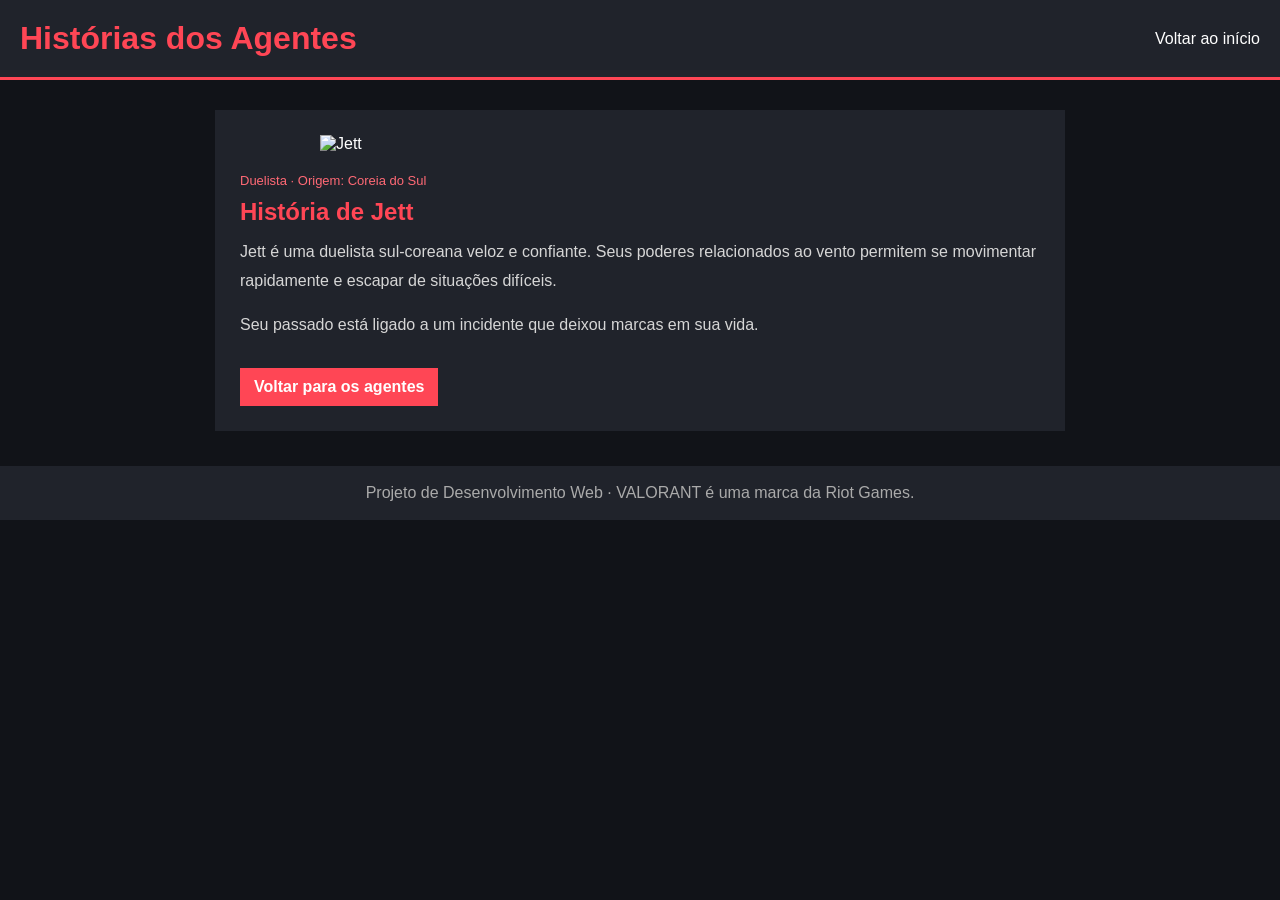
==== jett.html @ bb0e2c36 "segundo commit" ====
<!DOCTYPE html>
<html lang="pt-BR">
<head>
    <meta charset="UTF-8">
    <meta name="viewport" content="width=device-width, initial-scale=1.0">
    <title>História de Jett</title>
</head>
<body>
    <!DOCTYPE html>
<html lang="pt-BR">

<head>
    <meta charset="UTF-8">

    <meta name="viewport"
          content="width=device-width, initial-scale=1.0">

    <title>História de Jett | VALORANT</title>

    <link rel="stylesheet" href="../style.css">
</head>

<body>

    <header>
        <h1>Histórias dos Agentes</h1>

        <nav>
            <a href="../index.html">
                Voltar ao início
            </a>
        </nav>
    </header>

    <main>

        <section class="historia">

            <img src="../imagens/jett.svg" alt="Jett">

            <div class="tag">
                Duelista · Origem: Coreia do Sul
            </div>

            <h2>História de Jett</h2>

            <p>
                Jett é uma duelista sul-coreana veloz
                e confiante. Seus poderes relacionados
                ao vento permitem se movimentar
                rapidamente e escapar de situações difíceis.
            </p>

            <p>
                Seu passado está ligado a um incidente
                que deixou marcas em sua vida.
            </p>

            <a class="botao" href="../index.html">
                Voltar para os agentes
            </a>

        </section>

    </main>

    <footer>
        <p>
            Projeto de Desenvolvimento Web ·
            VALORANT é uma marca da Riot Games.
        </p>
    </footer>

</body>

</html>
</body>
</html>
---- style.css ----
* {
    margin: 0;
    padding: 0;
    box-sizing: border-box;
}

body {
    font-family: Arial, sans-serif;
    background: #111318;
    color: white;
}

header {
    background: #20232b;
    padding: 20px;
    display: flex;
    justify-content: space-between;
    align-items: center;
    gap: 15px;
    flex-wrap: wrap;
    border-bottom: 3px solid #ff4655;
}

header h1 {
    color: #ff4655;
}

nav {
    display: flex;
    gap: 15px;
}

nav a {
    color: white;
    text-decoration: none;
}

nav a:hover {
    color: #ff4655;
}

main {
    width: 92%;
    max-width: 1200px;
    margin: 30px auto;
}

.intro {
    text-align: center;
    margin-bottom: 25px;
    animation: aparecer 1s;
}

.intro h2 {
    margin-bottom: 10px;
}

.grade {
    display: grid;
    grid-template-columns: repeat(3, 1fr);
    gap: 20px;
}

.card {
    background: #20232b;
    border: 1px solid #383c46;
    position: relative;
    transition: transform .2s;
    overflow: hidden;
}

.card:hover {
    transform: translateY(-5px);
}

.card img {
    width: 100%;
    display: block;
}

.conteudo {
    padding: 15px;
}

.conteudo h3 {
    margin-bottom: 8px;
}

.conteudo p {
    color: #c5c7ce;
    line-height: 1.5;
}

.tag {
    color: #ff6975;
    font-size: 13px;
    margin-bottom: 10px;
}

.botao {
    display: inline-block;
    margin-top: 14px;
    background: #ff4655;
    color: white;
    padding: 10px 14px;
    text-decoration: none;
    font-weight: bold;
}

.botao:hover {
    background: #d92f3e;
}

.historia {
    background: #20232b;
    padding: 25px;
    max-width: 850px;
    margin: 0 auto;
}

.historia img {
    width: 100%;
    max-width: 640px;
    display: block;
    margin: 0 auto 20px;
}

.historia h2 {
    color: #ff4655;
    margin-bottom: 12px;
}

.historia p {
    color: #d6d6d6;
    line-height: 1.8;
    margin-bottom: 15px;
}

footer {
    text-align: center;
    background: #20232b;
    padding: 18px;
    margin-top: 35px;
    color: #aaa;
}

@keyframes aparecer {
    from {
        opacity: 0;
    }

    to {
        opacity: 1;
    }
}

@media (max-width: 800px) {
    .grade {
        grid-template-columns: repeat(2, 1fr);
    }
}

@media (max-width: 520px) {
    header {
        flex-direction: column;
        text-align: center;
    }

    .grade {
        grid-template-columns: 1fr;
    }
}
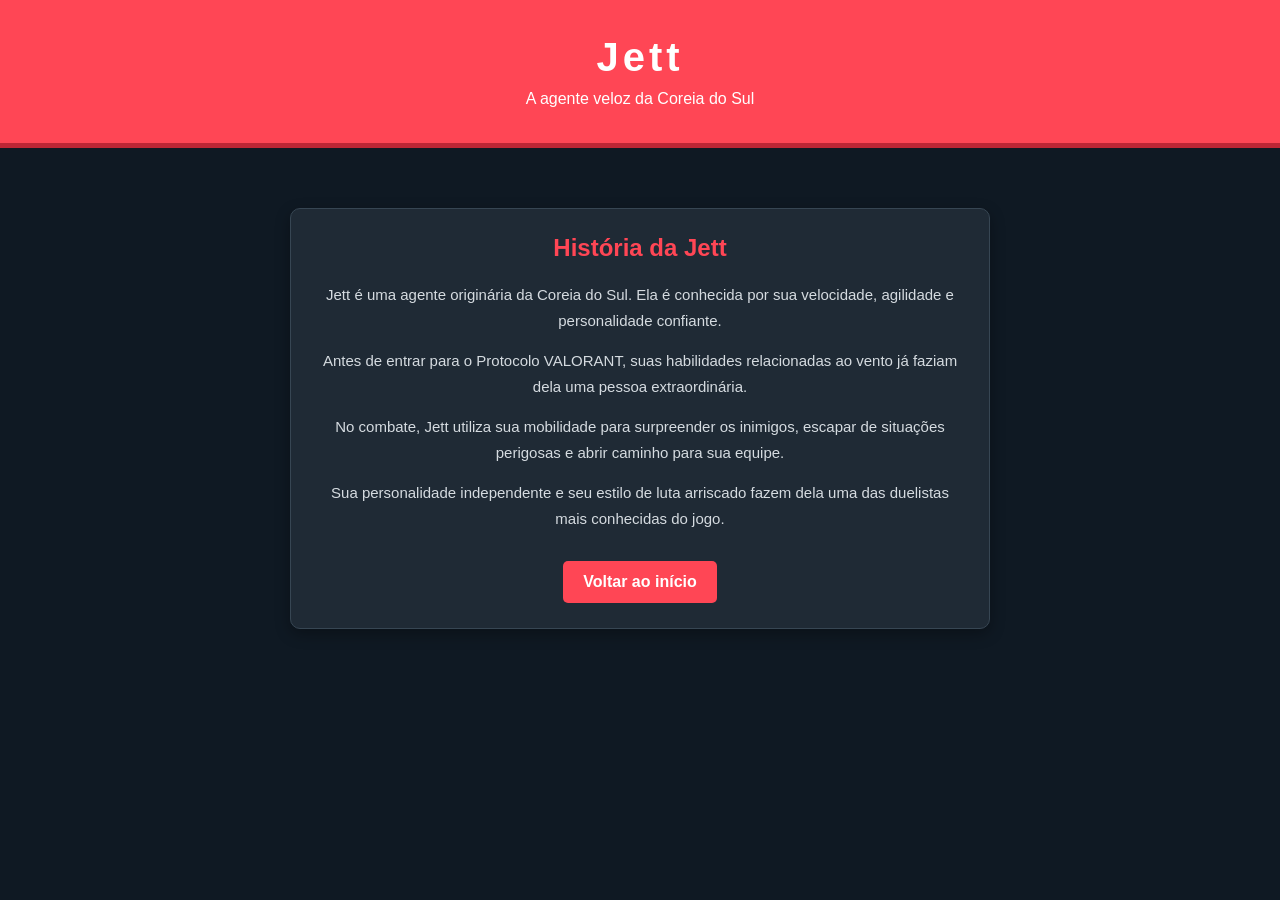
==== commit fa14b0a0: "Segundo Commit" ====
--- a/jett.html
+++ b/jett.html
@@ -1,78 +1,50 @@
+
 <!DOCTYPE html>
 <html lang="pt-BR">
 <head>
     <meta charset="UTF-8">
     <meta name="viewport" content="width=device-width, initial-scale=1.0">
-    <title>História de Jett</title>
+    <title>História da Jett</title>
+    <link rel="stylesheet" href="style.css">
 </head>
-<body>
-    <!DOCTYPE html>
-<html lang="pt-BR">
-
-<head>
-    <meta charset="UTF-8">
-
-    <meta name="viewport"
-          content="width=device-width, initial-scale=1.0">
-
-    <title>História de Jett | VALORANT</title>
-
-    <link rel="stylesheet" href="../style.css">
-</head>
-
 <body>
 
     <header>
-        <h1>Histórias dos Agentes</h1>
-
-        <nav>
-            <a href="../index.html">
-                Voltar ao início
-            </a>
-        </nav>
+        <h1>Jett</h1>
+        <p>A agente veloz da Coreia do Sul</p>
     </header>
 
     <main>
-
-        <section class="historia">
-
-            <img src="../imagens/jett.svg" alt="Jett">
-
-            <div class="tag">
-                Duelista · Origem: Coreia do Sul
-            </div>
-
-            <h2>História de Jett</h2>
+        <div class="card">
+            <h2>História da Jett</h2>
 
             <p>
-                Jett é uma duelista sul-coreana veloz
-                e confiante. Seus poderes relacionados
-                ao vento permitem se movimentar
-                rapidamente e escapar de situações difíceis.
+                Jett é uma agente originária da Coreia do Sul.
+                Ela é conhecida por sua velocidade, agilidade
+                e personalidade confiante.
             </p>
 
             <p>
-                Seu passado está ligado a um incidente
-                que deixou marcas em sua vida.
+                Antes de entrar para o Protocolo VALORANT,
+                suas habilidades relacionadas ao vento já
+                faziam dela uma pessoa extraordinária.
             </p>
 
-            <a class="botao" href="../index.html">
-                Voltar para os agentes
-            </a>
+            <p>
+                No combate, Jett utiliza sua mobilidade para
+                surpreender os inimigos, escapar de situações
+                perigosas e abrir caminho para sua equipe.
+            </p>
 
-        </section>
+            <p>
+                Sua personalidade independente e seu estilo
+                de luta arriscado fazem dela uma das duelistas
+                mais conhecidas do jogo.
+            </p>
 
+            <a href="../index.html">Voltar ao início</a>
+        </div>
     </main>
 
-    <footer>
-        <p>
-            Projeto de Desenvolvimento Web ·
-            VALORANT é uma marca da Riot Games.
-        </p>
-    </footer>
-
 </body>
-
 </html>
-</body>
-</html>
--- a/style.css
+++ b/style.css
@@ -1,3 +1,5 @@
+
+/* Configurações gerais */
 * {
     margin: 0;
     padding: 0;
@@ -6,167 +8,150 @@
 
 body {
     font-family: Arial, sans-serif;
-    background: #111318;
+    background-color: #0f1923;
     color: white;
 }
 
+/* Cabeçalho */
 header {
-    background: #20232b;
-    padding: 20px;
-    display: flex;
-    justify-content: space-between;
-    align-items: center;
-    gap: 15px;
-    flex-wrap: wrap;
-    border-bottom: 3px solid #ff4655;
+    background-color: #ff4655;
+    text-align: center;
+    padding: 35px 20px;
+    border-bottom: 5px solid #bd2635;
 }
 
 header h1 {
+    font-size: 40px;
+    letter-spacing: 4px;
+    margin-bottom: 10px;
+}
+
+header p {
+    font-size: 16px;
+    color: #ffffff;
+}
+
+/* Conteúdo principal */
+/* Centralizar os cards das histórias */
+main {
+    display: flex;
+    flex-direction: column;
+    align-items: center;
+    justify-content: center;
+    padding: 40px 20px;
+    text-align: center;
+}
+
+main .card {
+    width: 100%;
+    max-width: 700px;
+    margin: 20px auto;
+}
+
+main > h2 {
+    font-size: 28px;
+    margin-bottom: 30px;
     color: #ff4655;
 }
 
-nav {
+/* Organização dos cards */
+.container {
     display: flex;
-    gap: 15px;
+    flex-wrap: wrap;
+    justify-content: center;
+    gap: 25px;
+    max-width: 1200px;
+    margin: auto;
 }
 
-nav a {
+/* Cards dos personagens e das histórias */
+.card {
+    display: flex;
+    flex-direction: column;
+    align-items: center;
+    
+    background-color: #1f2a35;
+    border: 1px solid #374653;
+    border-radius: 10px;
+    width: 280px;
+    padding: 25px;
+    margin: 10px;
+    box-shadow: 0 5px 15px #00000050;
+    transition: 0.3s;
+}
+
+/* Efeito ao passar o mouse */
+.card:hover {
+    transform: translateY(-8px);
+    border-color: #ff4655;
+    box-shadow: 0 10px 25px #ff465530;
+}
+
+/* Títulos dos cards */
+.card h2,
+.card h3 {
+    color: #ff4655;
+    margin-bottom: 20px;
+}
+
+.card h3 {
+    font-size: 26px;
+}
+
+/* Textos dos cards */
+.card p {
+    color: #d5dbe0;
+    font-size: 15px;
+    line-height: 1.7;
+    margin-bottom: 15px;
+}
+
+/* Botões */
+.card a {
+    display: inline-block;
+    background-color: #ff4655;
     color: white;
     text-decoration: none;
+    padding: 12px 20px;
+    margin-top: 15px;
+    border-radius: 5px;
+    font-weight: bold;
+    transition: 0.3s;
 }
 
-nav a:hover {
+/* Efeito do botão */
+.card a:hover {
+    background-color: white;
     color: #ff4655;
 }
 
-main {
-    width: 92%;
-    max-width: 1200px;
-    margin: 30px auto;
+/* Rodapé */
+footer {
+    background-color: #1f2a35;
+    color: #aab4be;
+    text-align: center;
+    padding: 20px;
+    margin-top: 30px;
+    border-top: 2px solid #ff4655;
 }
 
-.intro {
-    text-align: center;
-    margin-bottom: 25px;
-    animation: aparecer 1s;
-}
-
-.intro h2 {
-    margin-bottom: 10px;
-}
-
-.grade {
-    display: grid;
-    grid-template-columns: repeat(3, 1fr);
-    gap: 20px;
-}
-
-.card {
-    background: #20232b;
-    border: 1px solid #383c46;
-    position: relative;
-    transition: transform .2s;
-    overflow: hidden;
-}
-
-.card:hover {
-    transform: translateY(-5px);
-}
-
-.card img {
-    width: 100%;
-    display: block;
-}
-
-.conteudo {
-    padding: 15px;
-}
-
-.conteudo h3 {
-    margin-bottom: 8px;
-}
-
-.conteudo p {
-    color: #c5c7ce;
-    line-height: 1.5;
-}
-
-.tag {
-    color: #ff6975;
-    font-size: 13px;
-    margin-bottom: 10px;
-}
-
-.botao {
-    display: inline-block;
-    margin-top: 14px;
-    background: #ff4655;
-    color: white;
-    padding: 10px 14px;
-    text-decoration: none;
-    font-weight: bold;
-}
-
-.botao:hover {
-    background: #d92f3e;
-}
-
-.historia {
-    background: #20232b;
-    padding: 25px;
-    max-width: 850px;
-    margin: 0 auto;
-}
-
-.historia img {
-    width: 100%;
-    max-width: 640px;
-    display: block;
-    margin: 0 auto 20px;
-}
-
-.historia h2 {
-    color: #ff4655;
-    margin-bottom: 12px;
-}
-
-.historia p {
-    color: #d6d6d6;
-    line-height: 1.8;
-    margin-bottom: 15px;
-}
-
-footer {
-    text-align: center;
-    background: #20232b;
-    padding: 18px;
-    margin-top: 35px;
-    color: #aaa;
-}
-
-@keyframes aparecer {
-    from {
-        opacity: 0;
+/* Ajustes para celulares */
+@media (max-width: 600px) {
+    header h1 {
+        font-size: 30px;
     }
 
-    to {
-        opacity: 1;
+    main {
+        padding: 25px 10px;
+    }
+
+    .container {
+        gap: 10px;
+    }
+
+    .card {
+        width: 100%;
+        max-width: 350px;
+        margin: 10px auto;
     }
 }
-
-@media (max-width: 800px) {
-    .grade {
-        grid-template-columns: repeat(2, 1fr);
-    }
-}
-
-@media (max-width: 520px) {
-    header {
-        flex-direction: column;
-        text-align: center;
-    }
-
-    .grade {
-        grid-template-columns: 1fr;
-    }
-}
